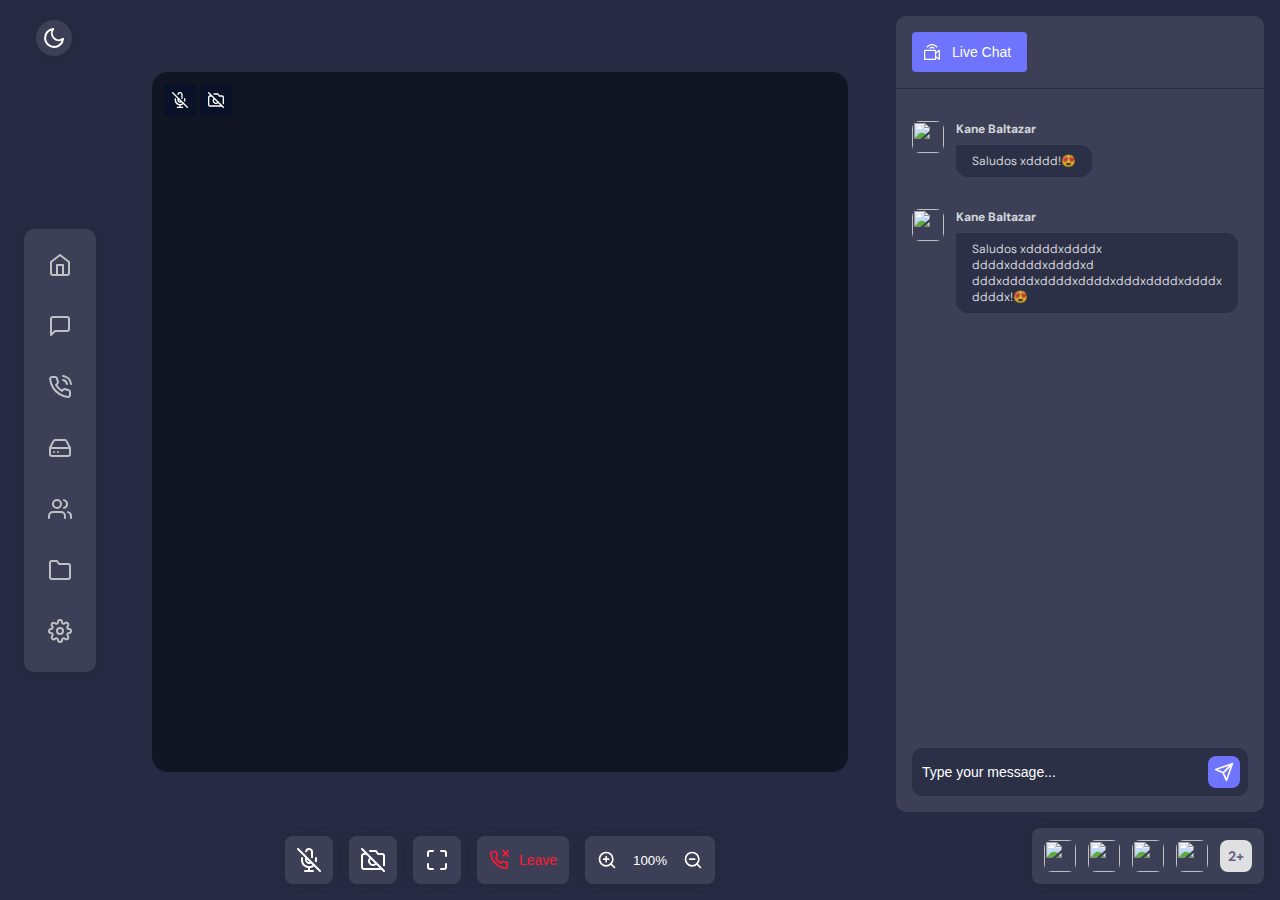
==== home.html @ 77e67f53 "first commit" ====
<!DOCTYPE html>
<html lang="en">
  <head>
    <meta charset="UTF-8" />
    <meta http-equiv="X-UA-Compatible" content="IE=edge" />
    <meta name="viewport" content="width=device-width, initial-scale=1.0" />
    <title>VideoCall App UI - Navid Dev</title>

    <!-- Add Google Font -->
    <link
      href="https://fonts.googleapis.com/css?family=DM+Sans:400,500,700&display=swap"
      rel="stylesheet"
    />
    <link rel="stylesheet" href="style.css" />
  </head>
  <body class="dark">
    <div class="app-container">
      <button class="mode-switch">
        <!-- sun icon -->
        <svg
          class="sun"
          fill="none"
          stroke="#fbb046"
          stroke-linecap="round"
          stroke-linejoin="round"
          stroke-width="2"
          class="feather feather-sun"
          viewBox="0 0 24 24"
        >
          <defs />
          <circle cx="12" cy="12" r="5" />
          <path
            d="M12 1v2M12 21v2M4.22 4.22l1.42 1.42M18.36 18.36l1.42 1.42M1 12h2M21 12h2M4.22 19.78l1.42-1.42M18.36 5.64l1.42-1.42"
          />
        </svg>
        <!-- sun icon -->

        <!-- moon icon -->
        <svg
          class="moon"
          fill="none"
          stroke="#ffffff"
          stroke-linecap="round"
          stroke-linejoin="round"
          stroke-width="2"
          class="feather feather-moon"
          viewBox="0 0 24 24"
        >
          <defs />
          <path d="M21 12.79A9 9 0 1111.21 3 7 7 0 0021 12.79z" />
        </svg>
        <!-- moon icon -->
      </button>
      <div class="left-side">
        <div class="navigation">
          <a href="#" class="nav-link icon">
            <!-- Home icon -->
            <svg
              xmlns="http://www.w3.org/2000/svg"
              fill="none"
              stroke="currentColor"
              stroke-width="2"
              stroke-linecap="round"
              stroke-linejoin="round"
              class="feather feather-home"
              viewBox="0 0 24 24"
            >
              <path d="M3 9l9-7 9 7v11a2 2 0 01-2 2H5a2 2 0 01-2-2z" />
              <path d="M9 22V12h6v10" />
            </svg>
            <!-- Home icon -->
          </a>

          <a href="#" class="nav-link icon">
            <!-- comment icon -->
            <svg
              xmlns="http://www.w3.org/2000/svg"
              width="24"
              height="24"
              viewBox="0 0 24 24"
              fill="none"
              stroke="currentColor"
              stroke-width="2"
              stroke-linecap="round"
              stroke-linejoin="round"
              class="feather feather-message-square"
            >
              <path
                d="M21 15a2 2 0 0 1-2 2H7l-4 4V5a2 2 0 0 1 2-2h14a2 2 0 0 1 2 2z"
              />
            </svg>
            <!-- comment icon -->
          </a>
          <a href="#" class="nav-link icon">
            <!-- ringing phone icon -->
            <svg
              xmlns="http://www.w3.org/2000/svg"
              fill="none"
              stroke="currentColor"
              stroke-width="2"
              stroke-linecap="round"
              stroke-linejoin="round"
              class="feather feather-phone-call"
              viewBox="0 0 24 24"
            >
              <path
                d="M15.05 5A5 5 0 0119 8.95M15.05 1A9 9 0 0123 8.94m-1 7.98v3a2 2 0 01-2.18 2 19.79 19.79 0 01-8.63-3.07 19.5 19.5 0 01-6-6 19.79 19.79 0 01-3.07-8.67A2 2 0 014.11 2h3a2 2 0 012 1.72 12.84 12.84 0 00.7 2.81 2 2 0 01-.45 2.11L8.09 9.91a16 16 0 006 6l1.27-1.27a2 2 0 012.11-.45 12.84 12.84 0 002.81.7A2 2 0 0122 16.92z"
              />
            </svg>
            <!-- ringing phone icon -->
          </a>
          <a href="#" class="nav-link icon">
            <!-- disk icon -->
            <svg
              xmlns="http://www.w3.org/2000/svg"
              width="24"
              height="24"
              viewBox="0 0 24 24"
              fill="none"
              stroke="currentColor"
              stroke-width="2"
              stroke-linecap="round"
              stroke-linejoin="round"
              class="feather feather-hard-drive"
            >
              <line x1="22" y1="12" x2="2" y2="12" />
              <path
                d="M5.45 5.11L2 12v6a2 2 0 0 0 2 2h16a2 2 0 0 0 2-2v-6l-3.45-6.89A2 2 0 0 0 16.76 4H7.24a2 2 0 0 0-1.79 1.11z"
              />
              <line x1="6" y1="16" x2="6.01" y2="16" />
              <line x1="10" y1="16" x2="10.01" y2="16" />
            </svg>
            <!-- disk icon -->
          </a>
          <a href="#" class="nav-link icon">
            <!-- people icon -->
            <svg
              xmlns="http://www.w3.org/2000/svg"
              width="24"
              height="24"
              viewBox="0 0 24 24"
              fill="none"
              stroke="currentColor"
              stroke-width="2"
              stroke-linecap="round"
              stroke-linejoin="round"
              class="feather feather-users"
            >
              <path d="M17 21v-2a4 4 0 0 0-4-4H5a4 4 0 0 0-4 4v2" />
              <circle cx="9" cy="7" r="4" />
              <path d="M23 21v-2a4 4 0 0 0-3-3.87" />
              <path d="M16 3.13a4 4 0 0 1 0 7.75" />
            </svg>
            <!-- people icon -->
          </a>
          <a href="#" class="nav-link icon">
            <!-- Folder icon -->
            <svg
              xmlns="http://www.w3.org/2000/svg"
              fill="none"
              stroke="currentColor"
              stroke-width="2"
              stroke-linecap="round"
              stroke-linejoin="round"
              class="feather feather-folder"
              viewBox="0 0 24 24"
            >
              <path
                d="M22 19a2 2 0 01-2 2H4a2 2 0 01-2-2V5a2 2 0 012-2h5l2 3h9a2 2 0 012 2z"
              />
            </svg>
            <!-- Folder icon -->
          </a>
          <a href="#" class="nav-link icon">
            <!-- Setting icon -->
            <svg
              xmlns="http://www.w3.org/2000/svg"
              fill="none"
              stroke="currentColor"
              stroke-width="2"
              stroke-linecap="round"
              stroke-linejoin="round"
              class="feather feather-settings"
              viewBox="0 0 24 24"
            >
              <circle cx="12" cy="12" r="3" />
              <path
                d="M19.4 15a1.65 1.65 0 00.33 1.82l.06.06a2 2 0 010 2.83 2 2 0 01-2.83 0l-.06-.06a1.65 1.65 0 00-1.82-.33 1.65 1.65 0 00-1 1.51V21a2 2 0 01-2 2 2 2 0 01-2-2v-.09A1.65 1.65 0 009 19.4a1.65 1.65 0 00-1.82.33l-.06.06a2 2 0 01-2.83 0 2 2 0 010-2.83l.06-.06a1.65 1.65 0 00.33-1.82 1.65 1.65 0 00-1.51-1H3a2 2 0 01-2-2 2 2 0 012-2h.09A1.65 1.65 0 004.6 9a1.65 1.65 0 00-.33-1.82l-.06-.06a2 2 0 010-2.83 2 2 0 012.83 0l.06.06a1.65 1.65 0 001.82.33H9a1.65 1.65 0 001-1.51V3a2 2 0 012-2 2 2 0 012 2v.09a1.65 1.65 0 001 1.51 1.65 1.65 0 001.82-.33l.06-.06a2 2 0 012.83 0 2 2 0 010 2.83l-.06.06a1.65 1.65 0 00-.33 1.82V9a1.65 1.65 0 001.51 1H21a2 2 0 012 2 2 2 0 01-2 2h-.09a1.65 1.65 0 00-1.51 1z"
              />
            </svg>
            <!-- Setting icon -->
          </a>
        </div>
      </div>
      <div class="app-main">
        <div class="video-call-wrapper">
          <!-- Video Participant 1 -->
          <div class="video-participant">
            <div class="participant-action">
              <button class="btn-mute"></button>
              <button class="btn-camera"></button>
            </div>
            <!-- <a href="#" class="name-tag">Andy Will</a> -->
            <div style="width: 100%; height: 100%; background-color: #121523;">

            </div>
            <!-- <img
              src="https://images.unsplash.com/photo-1566821582776-92b13ab46bb4?ixlib=rb-1.2.1&auto=format&fit=crop&w=900&q=60"
              alt="participant"
            /> -->
          </div>
        </div>

        <div class="video-call-actions">
          <button class="video-action-button mic"></button>
          <button class="video-action-button camera"></button>
          <button class="video-action-button maximize"></button>
          <button class="video-action-button endcall">Leave</button>
          <button class="video-action-button magnifier">
            <!-- ZoomIn icon -->
            <svg
              xmlns="http://www.w3.org/2000/svg"
              fill="none"
              stroke="currentColor"
              stroke-width="2"
              stroke-linecap="round"
              stroke-linejoin="round"
              class="feather feather-zoom-in"
              viewBox="0 0 24 24"
            >
              <circle cx="11" cy="11" r="8" />
              <path d="M21 21l-4.35-4.35M11 8v6M8 11h6" />
            </svg>

            <!-- ZoomIn icon -->
            <span>100%</span>
            <!-- ZoomOut Icon -->
            <svg
              xmlns="http://www.w3.org/2000/svg"
              width="24"
              height="24"
              viewBox="0 0 24 24"
              fill="none"
              stroke="currentColor"
              stroke-width="2"
              stroke-linecap="round"
              stroke-linejoin="round"
              class="feather feather-zoom-out"
            >
              <circle cx="11" cy="11" r="8" />
              <line x1="21" y1="21" x2="16.65" y2="16.65" />
              <line x1="8" y1="11" x2="14" y2="11" />
            </svg>
            <!-- ZoomOut Icon -->
          </button>
        </div>
      </div>

      <!-- Right Side -->
      <div class="right-side">
        <button class="btn-close-right">
          <!-- Close Icon -->
          <svg
            xmlns="http://www.w3.org/2000/svg"
            width="24"
            height="24"
            fill="none"
            stroke="currentColor"
            stroke-linecap="round"
            stroke-linejoin="round"
            stroke-width="2"
            class="feather feather-x-circle"
            viewBox="0 0 24 24"
          >
            <defs></defs>
            <circle cx="12" cy="12" r="10"></circle>
            <path d="M15 9l-6 6M9 9l6 6"></path>
          </svg>
          <!-- Close Icon -->
        </button>
        <div class="chat-container">
          <div class="chat-header">
            <button class="chat-header-button">Live Chat</button>
          </div>
          <div class="chat-area">
            <!-- Message 1 -->
            <div class="message-wrapper">
              <div class="profile-picture">
                <img
                  src="https://images.unsplash.com/photo-1581824283135-0666cf353f35?ixlib=rb-1.2.1&auto=format&fit=crop&w=1276&q=80"
                  alt=""
                />
              </div>
              <div class="message-content">
                <p class="name">Kane Baltazar</p>
                <div class="message">Saludos xdddd!😍</div>
              </div>
            </div>
            <!-- Message 1 -->
            <div class="message-wrapper">
              <div class="profile-picture">
                <img
                  src="https://images.unsplash.com/photo-1581824283135-0666cf353f35?ixlib=rb-1.2.1&auto=format&fit=crop&w=1276&q=80"
                  alt=""
                />
              </div>
              <div class="message-content">
                <p class="name">Kane Baltazar</p>
                <div class="message">Saludos xddddxddddx<br>ddddxddddxddddxd<br>dddxddddxddddxddddxdddxddddxddddx<br>ddddx!😍</div>
              </div>
            </div>
          </div>
          <div class="chat-typing-area-wrapper">
            <div class="chat-typing-area">
              <input
                type="text"
                placeholder="Type your message..."
                class="chat-input"
              />
              <button class="send-button">
                <!-- Send icon -->
                <svg
                  xmlns="http://www.w3.org/2000/svg"
                  fill="none"
                  stroke="currentColor"
                  stroke-width="2"
                  stroke-linecap="round"
                  stroke-linejoin="round"
                  class="feather feather-send"
                  viewBox="0 0 24 24"
                >
                  <path d="M22 2L11 13M22 2l-7 20-4-9-9-4 20-7z" />
                </svg>
                <!-- Send icon -->
              </button>
            </div>
          </div>
        </div>
        <div class="participants">
          <!-- Participant pic 1 -->
          <div class="participant profile-picture">
            <img
              src="https://images.unsplash.com/photo-1576110397661-64a019d88a98?ixlib=rb-1.2.1&auto=format&fit=crop&w=1234&q=80"
              alt=""
            />
          </div>
          <!-- Participant pic 2 -->
          <div class="participant profile-picture">
            <img
              src="https://images.unsplash.com/photo-1566821582776-92b13ab46bb4?ixlib=rb-1.2.1&auto=format&fit=crop&w=900&q=60"
              alt=""
            />
          </div>
          <!-- Participant pic 3 -->
          <div class="participant profile-picture">
            <img
              src="https://images.unsplash.com/photo-1600207438283-a5de6d9df13e?ixlib=rb-1.2.1&ixid=eyJhcHBfaWQiOjEyMDd9&auto=format&fit=crop&w=1234&q=80"
              alt=""
            />
          </div>
          <!-- Participant pic 4 -->
          <div class="participant profile-picture">
            <img
              src="https://images.unsplash.com/photo-1581824283135-0666cf353f35?ixlib=rb-1.2.1&auto=format&fit=crop&w=1276&q=80"
              alt=""
            />
          </div>
          <div class="participant-more">2+</div>
        </div>
      </div>
      <button class="expand-btn">
        <!-- expand icon -->
        <svg
          xmlns="http://www.w3.org/2000/svg"
          width="24"
          height="24"
          viewBox="0 0 24 24"
          fill="none"
          stroke="currentColor"
          stroke-width="2"
          stroke-linecap="round"
          stroke-linejoin="round"
          class="feather feather-message-circle"
        >
          <path
            d="M21 11.5a8.38 8.38 0 0 1-.9 3.8 8.5 8.5 0 0 1-7.6 4.7 8.38 8.38 0 0 1-3.8-.9L3 21l1.9-5.7a8.38 8.38 0 0 1-.9-3.8 8.5 8.5 0 0 1 4.7-7.6 8.38 8.38 0 0 1 3.8-.9h.5a8.48 8.48 0 0 1 8 8v.5z"
          />
        </svg>
        <!-- expand icon -->
      </button>
    </div>
    <script src="script.js"></script>
  </body>
</html>
---- style.css ----
/*==================== BASE ====================*/
* {
  box-sizing: border-box;
}
html,
body {
  width: 100%;
  height: 100vh;
  margin: 0;
  padding: 0;
  overflow: hidden;
}
button {
  outline: none;
  transition: 0.2s;
  cursor: pointer;
}
button:hover {
  opacity: 0.7;
}
a {
  text-decoration: none;
}
/*==================== VARIABLES CSS ====================*/

body {
  --app-background: #eaebf5;
  --chat-background: #fff;
  --link-color: #c0c1c5;
  --navigation-bg: #fff;
  --navigation-box-shadow: 0 2px 6px 0 rgba(136, 148, 171, 0.2),
    0 24px 20px -24px rgba(71, 82, 107, 0.1);
  --main-color: #3d42df;
  --message-bg: #f3f4f9;
  --message-bg-2: #3d42df;
  --message-text: #2c303a;
  --placeholder-text: #a2a4bc;
  --button-bg: #fff;
}
/*========== Variables Dark theme ==========*/

body.dark {
  --app-background: #262a42;
  --navigation-box-shadow: 0px 0px 8px 0px #282b33;
  --chat-background: #3c3f56;
  --message-bg: #2c3046;
  --message-text: rgba(255, 255, 255, 0.8);
  --placeholder-text: #fff;
  --navigation-bg: #3c3f56;
  --button-bg: #3c3f56;
  --main-color: #6f74ff;
  --message-bg-2: #6f74ff;
}

body.dark .mic {
  background-image: url("data:image/svg+xml,%3Csvg xmlns='http://www.w3.org/2000/svg' fill='none' stroke='%23fff' stroke-width='2' stroke-linecap='round' stroke-linejoin='round' class='feather feather-mic-off' viewBox='0 0 24 24'%3E%3Cpath d='M1 1l22 22M9 9v3a3 3 0 005.12 2.12M15 9.34V4a3 3 0 00-5.94-.6'/%3E%3Cpath d='M17 16.95A7 7 0 015 12v-2m14 0v2a7 7 0 01-.11 1.23M12 19v4M8 23h8'/%3E%3C/svg%3E%0A");
}
body.dark .camera {
  background-image: url("data:image/svg+xml,%3Csvg xmlns='http://www.w3.org/2000/svg' fill='none' stroke='%23fff' stroke-width='2' stroke-linecap='round' stroke-linejoin='round' class='feather feather-camera-off' viewBox='0 0 24 24'%3E%3Cpath d='M1 1l22 22M21 21H3a2 2 0 01-2-2V8a2 2 0 012-2h3m3-3h6l2 3h4a2 2 0 012 2v9.34m-7.72-2.06a4 4 0 11-5.56-5.56'/%3E%3C/svg%3E%0A");
}
body.dark .maximize {
  background-image: url("data:image/svg+xml,%3Csvg xmlns='http://www.w3.org/2000/svg' fill='none' stroke='%23fff' stroke-width='2' stroke-linecap='round' stroke-linejoin='round' class='feather feather-maximize' viewBox='0 0 24 24'%3E%3Cpath d='M8 3H5a2 2 0 00-2 2v3m18 0V5a2 2 0 00-2-2h-3m0 18h3a2 2 0 002-2v-3M3 16v3a2 2 0 002 2h3'/%3E%3C/svg%3E%0A");
}

body.dark .magnifier {
  color: #fff;
}

body.dark .chat-header {
  border-color: var(--message-bg);
}

body.dark .btn-close-right {
  color: #fff;
}

.dark .chat-typing-area {
  box-shadow: none;
}
/*==================== LAYOUT ====================*/
.app-container {
  background-color: var(--app-background);
  width: 100%;
  height: 100%;
  font-family: 'DM Sans', sans-serif;
  display: flex;
  transition: 0.2s;
}
/*==================== Navigation ====================*/
.left-side {
  position: relative;
  padding: 16px;
  flex-basis: 120px;
  display: flex;
  flex-direction: column;
  align-items: center;
  justify-content: center;
  height: 100%;
}
.navigation {
  display: flex;
  flex-direction: column;
  background-color: var(--navigation-bg);
  padding: 24px;
  border-radius: 10px;
  box-shadow: var(--navigation-box-shadow);
}
.nav-link + .nav-link {
  margin-top: 32px;
}
.nav-link:hover svg {
  color: #3d42df;
}
.icon svg {
  width: 24px;
  height: 24px;
  color: var(--link-color);
  transition: 0.2s ease-in;
}
.right-side {
  margin-left: auto;
  flex-basis: 400px;
  height: 100%;
  padding: 16px;
  position: relative;
  transition: all 300ms cubic-bezier(0.19, 1, 0.56, 1);
}
.right-side.show {
  display: block;
  transform: translateX(0);
}
/*==================== Chat ====================*/
.chat-container {
  background-color: var(--chat-background);
  border-radius: 10px;
  display: flex;
  flex-direction: column;
  height: calc(100% - 72px);
}
.chat-header {
  padding: 16px;
  border-bottom: 1px solid #f5f5f5;
}
.chat-header-button {
  background-image: url("data:image/svg+xml,%3Csvg viewBox='0 0 512 512' xmlns='http://www.w3.org/2000/svg' fill='%23fff'%3E%3Cpath d='M479.9 187.52l-90.19 68.53v-52.6a20 20 0 00-20-20H20a20 20 0 00-20 20V492a20 20 0 0020 20h349.71a20 20 0 0020-20v-52.6l90.18 68.52c13.05 9.91 32.1.67 32.1-15.92V203.45c0-16.5-18.94-25.92-32.1-15.93zM349.7 472H40V223.45h309.71zM472 451.68l-82.29-62.53V306.3L472 243.77zM87.96 79.24C129.62 28.88 190.86 0 256 0c65.13 0 126.37 28.88 168.03 79.24a20 20 0 01-30.82 25.5A177.6 177.6 0 00256 40a177.6 177.6 0 00-137.21 64.73 20 20 0 11-30.83-25.5zm240.36 32.21a20 20 0 11-21.02 34.03 97.57 97.57 0 00-51.3-14.53 97.6 97.6 0 00-51.31 14.53 20 20 0 11-21.02-34.03A137.53 137.53 0 01256 90.95c25.59 0 50.6 7.09 72.32 20.5zm0 0'/%3E%3C/svg%3E%0A");
  background-color: var(--main-color);
  padding: 12px 16px 12px 40px;
  border: none;
  border-radius: 4px;
  color: #fff;
  background-repeat: no-repeat;
  background-position: center left 12px;
  background-size: 16px;
  font-size: 14px;
}
.chat-area {
  flex: 1;
  overflow-y: auto;
  padding: 16px;
}
.profile-picture {
  border-radius: 8px;
  width: 32px;
  height: 32px;
  overflow: hidden;
  margin-right: 12px;
  flex-shrink: 0;
}
.profile-picture img {
  width: 100%;
  height: 100%;
  object-fit: cover;
}
.message-wrapper {
  display: flex;
}
.name {
  margin: 0;
  line-height: 16px;
  font-size: 12px;
  font-weight: 700;
  color: var(--message-text);
}
.message {
  margin-top: 8px;
  background-color: var(--message-bg);
  padding: 8px 16px;
  border-radius: 0 12px 12px 12px;
  font-size: 12px;
  line-height: 16px;
  max-width: calc(100%);
  color: var(--message-text);
}
.message-wrapper {
  padding: 16px 0;
}
.message-wrapper.reverse {
  flex-direction: row-reverse;
}
.message-wrapper.reverse .message {
  background-color: var(--message-bg-2);
  color: #fff;
  margin-left: auto;
  border-radius: 16px 0 16px 16px;
}
.message-wrapper.reverse .profile-picture {
  margin-left: 12px;
  margin-right: 0;
}
.message-wrapper.reverse .name {
  text-align: right;
}
.message-file {
  border: 1px solid var(--message-bg);
  width: 100%;
  margin-top: 16px;
  border-radius: 4px;
  padding: 8px;
  display: flex;
}
.message-file .sketch {
  border-radius: 4px;
  padding: 2px;
  background-color: #fdeee2;
  display: flex;
  justify-content: center;
  align-items: center;
  width: 32px;
  height: 32px;
}
.message-file .sketch svg {
  width: 20px;
  height: 20px;
}
.file-info {
  background-image: url("data:image/svg+xml,%3Csvg xmlns='http://www.w3.org/2000/svg' fill='none' stroke='%23b8b8b8' stroke-width='2' stroke-linecap='round' stroke-linejoin='round' class='feather feather-download' viewBox='0 0 24 24'%3E%3Cpath d='M21 15v4a2 2 0 01-2 2H5a2 2 0 01-2-2v-4M7 10l5 5 5-5M12 15V3'/%3E%3C/svg%3E%0A");
  flex: 1;
  padding: 0 40px 0 8px;
  background-position: center right 12px;
  background-size: 20px;
  background-repeat: no-repeat;
  font-size: 12px;
}
.file-name {
  color: var(--message-text);
}
.file-size {
  color: #b8b8b8;
}
.mention {
  color: #7c80fd;
}
.chat-typing-area-wrapper {
  padding: 16px;
}
.chat-typing-area {
  display: flex;
  border-radius: 10px;
  padding: 8px;
  box-shadow: var(--navigation-box-shadow);
  background-color: var(--message-bg);
}
.chat-input {
  border: none;
  font-size: 14px;
  line-height: 24px;
  outline: none;
  color: var(--message-text);
  flex: 1;
  background-color: transparent;
}
.chat-input::placeholder {
  color: var(--placeholder-text);
}
.send-button {
  color: #fff;
  background-color: var(--main-color);
  border-radius: 8px;
  border: none;
  width: 32px;
  height: 32px;
  display: flex;
  justify-content: center;
  align-items: center;
}
.send-button svg {
  width: 20px;
  height: 20px;
}
/*==================== Main App ====================*/
.app-main {
  flex: 1;
  width: 100%;
  padding: 72px 32px 16px 32px;
  display: flex;
  flex-direction: column;
  align-items: center;
}
.video-call-wrapper {
  width: 100%;
  height: 100%;
  border-radius: 16px;
  overflow: hidden;
  display: flex;
  flex-wrap: wrap;
}
/* .video-participant {
  width: 33.3%;
  height: 50%;
  position: relative;
} */
.video-participant {
  width: 100%;
  height: 100%;
  position: relative;
}
.video-participant img {
  width: 100%;
  height: 100%;
  object-fit: cover;
}
.name-tag {
  position: absolute;
  bottom: 12px;
  right: 12px;
  font-size: 12px;
  color: #fff;
  background-color: rgba(0, 15, 47, 0.5);
  border-radius: 4px;
  padding: 4px 12px;
}
.participant-actions {
  position: absolute;
  display: flex;
  left: 12px;
  top: 12px;
}
.btn-mute,
.btn-camera {
  width: 32px;
  height: 32px;
  border-radius: 4px;
  background-color: rgba(0, 15, 47, 0.5);
  background-repeat: no-repeat;
  background-position: center;
  background-size: 16px;
  border: none;
}
.btn-mute {
  background-image: url("data:image/svg+xml,%3Csvg xmlns='http://www.w3.org/2000/svg' fill='none' stroke='%23fff' stroke-width='2' stroke-linecap='round' stroke-linejoin='round' class='feather feather-mic-off' viewBox='0 0 24 24'%3E%3Cpath d='M1 1l22 22M9 9v3a3 3 0 005.12 2.12M15 9.34V4a3 3 0 00-5.94-.6'/%3E%3Cpath d='M17 16.95A7 7 0 015 12v-2m14 0v2a7 7 0 01-.11 1.23M12 19v4M8 23h8'/%3E%3C/svg%3E%0A");
  margin-right: 4px;
}
.btn-camera {
  background-image: url("data:image/svg+xml,%3Csvg xmlns='http://www.w3.org/2000/svg' fill='none' stroke='%23fff' stroke-width='2' stroke-linecap='round' stroke-linejoin='round' class='feather feather-camera-off' viewBox='0 0 24 24'%3E%3Cpath d='M1 1l22 22M21 21H3a2 2 0 01-2-2V8a2 2 0 012-2h3m3-3h6l2 3h4a2 2 0 012 2v9.34m-7.72-2.06a4 4 0 11-5.56-5.56'/%3E%3C/svg%3E%0A");
}
.video-call-actions {
  display: flex;
  justify-content: space-between;
  align-items: center;
  padding-top: 64px;
  max-width: 500px;
}
.video-action-button {
  background-repeat: no-repeat;
  background-size: 24px;
  border: none;
  height: 48px;
  margin: 0 8px;
  box-shadow: var(--navigation-box-shadow);
  border-radius: 8px;
  width: 48px;
  cursor: pointer;
  outline: none;
  background-color: var(--button-bg);
}
.video-action-button.mic {
  background-image: url("data:image/svg+xml,%3Csvg xmlns='http://www.w3.org/2000/svg' fill='none' stroke='%232c303a' stroke-width='2' stroke-linecap='round' stroke-linejoin='round' class='feather feather-mic-off' viewBox='0 0 24 24'%3E%3Cpath d='M1 1l22 22M9 9v3a3 3 0 005.12 2.12M15 9.34V4a3 3 0 00-5.94-.6'/%3E%3Cpath d='M17 16.95A7 7 0 015 12v-2m14 0v2a7 7 0 01-.11 1.23M12 19v4M8 23h8'/%3E%3C/svg%3E%0A");
  background-position: center;
}
.video-action-button.camera {
  background-image: url("data:image/svg+xml,%3Csvg xmlns='http://www.w3.org/2000/svg' fill='none' stroke='%232c303a' stroke-width='2' stroke-linecap='round' stroke-linejoin='round' class='feather feather-camera-off' viewBox='0 0 24 24'%3E%3Cpath d='M1 1l22 22M21 21H3a2 2 0 01-2-2V8a2 2 0 012-2h3m3-3h6l2 3h4a2 2 0 012 2v9.34m-7.72-2.06a4 4 0 11-5.56-5.56'/%3E%3C/svg%3E%0A");
  background-position: center;
}
.video-action-button.maximize {
  background-image: url("data:image/svg+xml,%3Csvg xmlns='http://www.w3.org/2000/svg' fill='none' stroke='%232c303a' stroke-width='2' stroke-linecap='round' stroke-linejoin='round' class='feather feather-maximize' viewBox='0 0 24 24'%3E%3Cpath d='M8 3H5a2 2 0 00-2 2v3m18 0V5a2 2 0 00-2-2h-3m0 18h3a2 2 0 002-2v-3M3 16v3a2 2 0 002 2h3'/%3E%3C/svg%3E%0A");
  background-position: center;
}
.video-action-button.endcall {
  background-image: url("data:image/svg+xml,%3Csvg xmlns='http://www.w3.org/2000/svg' viewBox='0 0 24 24' fill='none' stroke='%23ff1932' stroke-width='2' stroke-linecap='round' stroke-linejoin='round' class='feather feather-phone-missed'%3E%3Cline x1='23' y1='1' x2='17' y2='7'/%3E%3Cline x1='17' y1='1' x2='23' y2='7'/%3E%3Cpath d='M22 16.92v3a2 2 0 0 1-2.18 2 19.79 19.79 0 0 1-8.63-3.07 19.5 19.5 0 0 1-6-6 19.79 19.79 0 0 1-3.07-8.67A2 2 0 0 1 4.11 2h3a2 2 0 0 1 2 1.72 12.84 12.84 0 0 0 .7 2.81 2 2 0 0 1-.45 2.11L8.09 9.91a16 16 0 0 0 6 6l1.27-1.27a2 2 0 0 1 2.11-.45 12.84 12.84 0 0 0 2.81.7A2 2 0 0 1 22 16.92z'/%3E%3C/svg%3E");
  color: #ff1932;
  width: auto;
  font-size: 14px;
  padding-left: 42px;
  padding-right: 12px;
  background-size: 20px;
  background-position: center left 12px;
}
.video-action-button.magnifier {
  padding: 0 12px;
  display: flex;
  align-items: center;
  width: auto;
  flex-grow: 0;
  color: #2c303a;
}
.video-action-button.magnifier svg {
  width: 20px;
  flex-shrink: 0;
}
.video-action-button.magnifier span {
  display: block;
  margin: 0 16px;
}
.participants {
  display: flex;
  background-color: var(--button-bg);
  box-shadow: var(--navigation-box-shadow);
  margin-top: 16px;
  padding: 12px;
  border-radius: 8px;
  max-width: 232px;
  margin-left: auto;
}
.participant-more {
  background-color: #e1e0e1;
  font-size: 14px;
  display: flex;
  justify-content: center;
  align-items: center;
  color: #636181;
  font-weight: 700;
  border-radius: 8px;
  min-width: 32px;
}
.participant-action {
  position: absolute;
  display: flex;
  left: 12px;
  top: 12px;
}
.mode-switch {
  z-index: 1;
  position: absolute;
  top: 20px;
  left: 36px;
  background-color: var(--chat-background);
  border: none;
  color: #ddd;
  outline: none;
  cursor: pointer;
  box-shadow: var(--navigation-box-shadow);
  border-radius: 50%;
  display: flex;
  justify-content: center;
  align-items: center;
  width: 36px;
  height: 36px;
  transform-origin: center;
}
.mode-switch svg {
  width: 0;
  height: 24px;
  transition: all 0.3s ease-in;
  transform-origin: center;
}
.mode-switch .moon {
  opacity: 0;
}
.mode-switch .sun {
  width: 24px;
}
.dark .moon {
  opacity: 1;
  width: 24px;
}
.dark .sun {
  opacity: 0;
  width: 0;
}
.expand-btn {
  position: absolute;
  right: 32px;
  top: 24px;
  border: none;
  background-color: var(--chat-background);
  border-radius: 4px;
  color: var(--message-text);
  width: 40px;
  height: 40px;
  justify-content: center;
  align-items: center;
  display: none;
}
.expand-btn.show {
  display: flex;
}
.btn-close-right {
  border: none;
  background-color: transparent;
  position: absolute;
  top: 24px;
  right: 24px;
  color: var(--light-font);
  outline: none;
  cursor: pointer;
  display: none;
}
/*==================== MEDIA QUERIES ====================*/

/*==================== Devices smaller than 900px ====================*/

@media screen and (max-width: 900px) {
  .expand-btn {
    display: block;
  }
  .right-side {
    position: absolute;
    right: 0;
    background-color: var(--chat-background);
    transform: translateX(100%);
    z-index: 2;
    width: 100%;
  }
  .right-side.show {
    transform: translateX(0);
  }
  .btn-close-right {
    display: block;
  }
}

/*==================== Devices smaller than 520px ====================*/
@media screen and (max-width: 520px) {
  .left-side {
    display: none;
  }
  .app-main {
    padding: 72px 16px 16px 16px;
  }
  .expand-btn {
    right: 16px;
  }
  .mode-switch {
    left: 16px;
  }
  .video-call-actions {
    padding-top: 32px;
  }
  .video-action-button {
    width: 32px;
    height: 32px;
    background-size: 14px;
    margin: 0 4px;
  }
  .video-action-button.endcall {
    background-size: 14px;
    font-size: 12px;
    padding-left: 36px;
  }
  .video-action-button.magnifier svg {
    width: 14px;
  }
  .video-action-button.magnifier span {
    margin: 0 4px;
    font-size: 12px;
  }
}
/*==================== Devices Between 520px - 720px ====================*/
@media screen and (max-width: 520px) and (max-width: 720px) {
  .video-participant {
    width: 50%;
    height: 33.3%;
  }
}
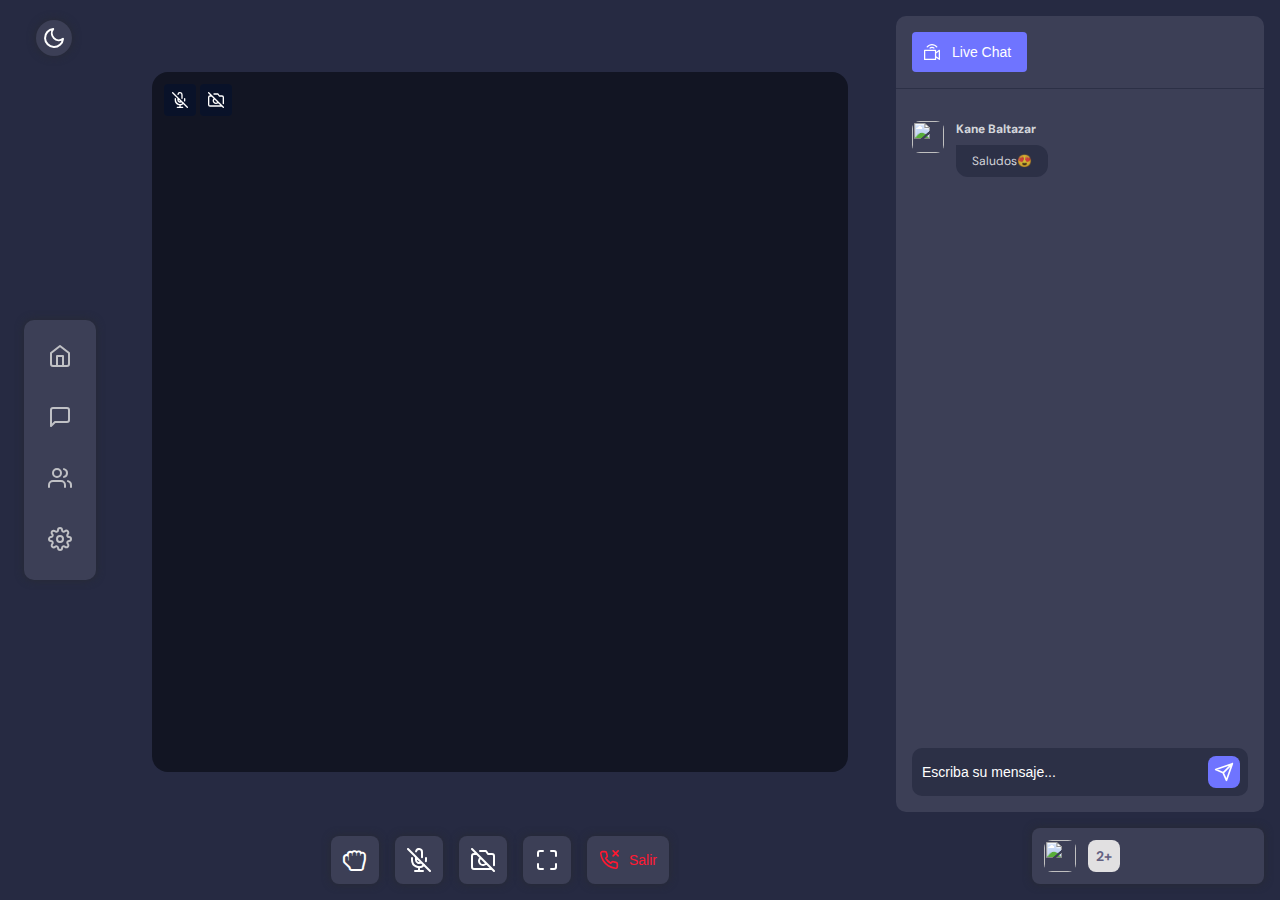
==== commit aa188240: "videochat page ready" ====
--- a/home.html
+++ b/home.html
@@ -11,7 +11,10 @@
       href="https://fonts.googleapis.com/css?family=DM+Sans:400,500,700&display=swap"
       rel="stylesheet"
     />
-    <link rel="stylesheet" href="style.css" />
+
+    <link rel="stylesheet" href="./css/style.css" />
+    <link rel="stylesheet" href="https://cdnjs.cloudflare.com/ajax/libs/font-awesome/4.7.0/css/font-awesome.min.css">
+
   </head>
   <body class="dark">
     <div class="app-container">
@@ -92,47 +95,6 @@
             <!-- comment icon -->
           </a>
           <a href="#" class="nav-link icon">
-            <!-- ringing phone icon -->
-            <svg
-              xmlns="http://www.w3.org/2000/svg"
-              fill="none"
-              stroke="currentColor"
-              stroke-width="2"
-              stroke-linecap="round"
-              stroke-linejoin="round"
-              class="feather feather-phone-call"
-              viewBox="0 0 24 24"
-            >
-              <path
-                d="M15.05 5A5 5 0 0119 8.95M15.05 1A9 9 0 0123 8.94m-1 7.98v3a2 2 0 01-2.18 2 19.79 19.79 0 01-8.63-3.07 19.5 19.5 0 01-6-6 19.79 19.79 0 01-3.07-8.67A2 2 0 014.11 2h3a2 2 0 012 1.72 12.84 12.84 0 00.7 2.81 2 2 0 01-.45 2.11L8.09 9.91a16 16 0 006 6l1.27-1.27a2 2 0 012.11-.45 12.84 12.84 0 002.81.7A2 2 0 0122 16.92z"
-              />
-            </svg>
-            <!-- ringing phone icon -->
-          </a>
-          <a href="#" class="nav-link icon">
-            <!-- disk icon -->
-            <svg
-              xmlns="http://www.w3.org/2000/svg"
-              width="24"
-              height="24"
-              viewBox="0 0 24 24"
-              fill="none"
-              stroke="currentColor"
-              stroke-width="2"
-              stroke-linecap="round"
-              stroke-linejoin="round"
-              class="feather feather-hard-drive"
-            >
-              <line x1="22" y1="12" x2="2" y2="12" />
-              <path
-                d="M5.45 5.11L2 12v6a2 2 0 0 0 2 2h16a2 2 0 0 0 2-2v-6l-3.45-6.89A2 2 0 0 0 16.76 4H7.24a2 2 0 0 0-1.79 1.11z"
-              />
-              <line x1="6" y1="16" x2="6.01" y2="16" />
-              <line x1="10" y1="16" x2="10.01" y2="16" />
-            </svg>
-            <!-- disk icon -->
-          </a>
-          <a href="#" class="nav-link icon">
             <!-- people icon -->
             <svg
               xmlns="http://www.w3.org/2000/svg"
@@ -152,24 +114,6 @@
               <path d="M16 3.13a4 4 0 0 1 0 7.75" />
             </svg>
             <!-- people icon -->
-          </a>
-          <a href="#" class="nav-link icon">
-            <!-- Folder icon -->
-            <svg
-              xmlns="http://www.w3.org/2000/svg"
-              fill="none"
-              stroke="currentColor"
-              stroke-width="2"
-              stroke-linecap="round"
-              stroke-linejoin="round"
-              class="feather feather-folder"
-              viewBox="0 0 24 24"
-            >
-              <path
-                d="M22 19a2 2 0 01-2 2H4a2 2 0 01-2-2V5a2 2 0 012-2h5l2 3h9a2 2 0 012 2z"
-              />
-            </svg>
-            <!-- Folder icon -->
           </a>
           <a href="#" class="nav-link icon">
             <!-- Setting icon -->
@@ -202,7 +146,8 @@
             </div>
             <!-- <a href="#" class="name-tag">Andy Will</a> -->
             <div style="width: 100%; height: 100%; background-color: #121523;">
-
+              <video style="width: 100%; height: 100%;" id="localVideo" autoplay muted></video>
+              <video style="display: none;" id="remoteVideo" autoplay></video>
             </div>
             <!-- <img
               src="https://images.unsplash.com/photo-1566821582776-92b13ab46bb4?ixlib=rb-1.2.1&auto=format&fit=crop&w=900&q=60"
@@ -212,47 +157,15 @@
         </div>
 
         <div class="video-call-actions">
+          <!-- <i class="fa fa-hand-rock-o fa-2x" style="color: #ffffff;" aria-hidden="true"></i> -->
+          <button class="video-action-button" title="Realizar puja">
+            <i class="fa fa-hand-rock-o fa-2x" style="color: #ffffff;" aria-hidden="true"></i>
+          </button>
+
           <button class="video-action-button mic"></button>
           <button class="video-action-button camera"></button>
           <button class="video-action-button maximize"></button>
-          <button class="video-action-button endcall">Leave</button>
-          <button class="video-action-button magnifier">
-            <!-- ZoomIn icon -->
-            <svg
-              xmlns="http://www.w3.org/2000/svg"
-              fill="none"
-              stroke="currentColor"
-              stroke-width="2"
-              stroke-linecap="round"
-              stroke-linejoin="round"
-              class="feather feather-zoom-in"
-              viewBox="0 0 24 24"
-            >
-              <circle cx="11" cy="11" r="8" />
-              <path d="M21 21l-4.35-4.35M11 8v6M8 11h6" />
-            </svg>
-
-            <!-- ZoomIn icon -->
-            <span>100%</span>
-            <!-- ZoomOut Icon -->
-            <svg
-              xmlns="http://www.w3.org/2000/svg"
-              width="24"
-              height="24"
-              viewBox="0 0 24 24"
-              fill="none"
-              stroke="currentColor"
-              stroke-width="2"
-              stroke-linecap="round"
-              stroke-linejoin="round"
-              class="feather feather-zoom-out"
-            >
-              <circle cx="11" cy="11" r="8" />
-              <line x1="21" y1="21" x2="16.65" y2="16.65" />
-              <line x1="8" y1="11" x2="14" y2="11" />
-            </svg>
-            <!-- ZoomOut Icon -->
-          </button>
+          <button class="video-action-button endcall">Salir <i class="fa-thin fa-hand"></i> </button>
         </div>
       </div>
 
@@ -293,20 +206,7 @@
               </div>
               <div class="message-content">
                 <p class="name">Kane Baltazar</p>
-                <div class="message">Saludos xdddd!😍</div>
-              </div>
-            </div>
-            <!-- Message 1 -->
-            <div class="message-wrapper">
-              <div class="profile-picture">
-                <img
-                  src="https://images.unsplash.com/photo-1581824283135-0666cf353f35?ixlib=rb-1.2.1&auto=format&fit=crop&w=1276&q=80"
-                  alt=""
-                />
-              </div>
-              <div class="message-content">
-                <p class="name">Kane Baltazar</p>
-                <div class="message">Saludos xddddxddddx<br>ddddxddddxddddxd<br>dddxddddxddddxddddxdddxddddxddddx<br>ddddx!😍</div>
+                <div class="message">Saludos😍</div>
               </div>
             </div>
           </div>
@@ -314,7 +214,7 @@
             <div class="chat-typing-area">
               <input
                 type="text"
-                placeholder="Type your message..."
+                placeholder="Escriba su mensaje..."
                 class="chat-input"
               />
               <button class="send-button">
@@ -337,27 +237,6 @@
           </div>
         </div>
         <div class="participants">
-          <!-- Participant pic 1 -->
-          <div class="participant profile-picture">
-            <img
-              src="https://images.unsplash.com/photo-1576110397661-64a019d88a98?ixlib=rb-1.2.1&auto=format&fit=crop&w=1234&q=80"
-              alt=""
-            />
-          </div>
-          <!-- Participant pic 2 -->
-          <div class="participant profile-picture">
-            <img
-              src="https://images.unsplash.com/photo-1566821582776-92b13ab46bb4?ixlib=rb-1.2.1&auto=format&fit=crop&w=900&q=60"
-              alt=""
-            />
-          </div>
-          <!-- Participant pic 3 -->
-          <div class="participant profile-picture">
-            <img
-              src="https://images.unsplash.com/photo-1600207438283-a5de6d9df13e?ixlib=rb-1.2.1&ixid=eyJhcHBfaWQiOjEyMDd9&auto=format&fit=crop&w=1234&q=80"
-              alt=""
-            />
-          </div>
           <!-- Participant pic 4 -->
           <div class="participant profile-picture">
             <img
@@ -389,6 +268,10 @@
         <!-- expand icon -->
       </button>
     </div>
-    <script src="script.js"></script>
+    <script src="/socket.io/socket.io.js"></script>
+    <script src="https://webrtc.github.io/adapter/adapter-latest.js"></script>    
+    <script src="js/main.js"></script>
+    
+    <script src="js/ui.js"></script>
   </body>
 </html>
--- a/css/style.css
+++ b/css/style.css
@@ -0,0 +1,574 @@
+/*==================== BASE ====================*/
+* {
+  box-sizing: border-box;
+}
+html,
+body {
+  width: 100%;
+  height: 100vh;
+  margin: 0;
+  padding: 0;
+  overflow: hidden;
+}
+button {
+  outline: none;
+  transition: 0.2s;
+  cursor: pointer;
+}
+button:hover {
+  opacity: 0.7;
+}
+a {
+  text-decoration: none;
+}
+/*==================== VARIABLES CSS ====================*/
+
+body {
+  --app-background: #eaebf5;
+  --chat-background: #fff;
+  --link-color: #c0c1c5;
+  --navigation-bg: #fff;
+  --navigation-box-shadow: 0 2px 6px 0 rgba(136, 148, 171, 0.2),
+    0 24px 20px -24px rgba(71, 82, 107, 0.1);
+  --main-color: #3d42df;
+  --message-bg: #f3f4f9;
+  --message-bg-2: #3d42df;
+  --message-text: #2c303a;
+  --placeholder-text: #a2a4bc;
+  --button-bg: #fff;
+}
+/*========== Variables Dark theme ==========*/
+
+body.dark {
+  --app-background: #262a42;
+  --navigation-box-shadow: 0px 0px 8px 0px #282b33;
+  --chat-background: #3c3f56;
+  --message-bg: #2c3046;
+  --message-text: rgba(255, 255, 255, 0.8);
+  --placeholder-text: #fff;
+  --navigation-bg: #3c3f56;
+  --button-bg: #3c3f56;
+  --main-color: #6f74ff;
+  --message-bg-2: #6f74ff;
+}
+
+body.dark .mic {
+  background-image: url("data:image/svg+xml,%3Csvg xmlns='http://www.w3.org/2000/svg' fill='none' stroke='%23fff' stroke-width='2' stroke-linecap='round' stroke-linejoin='round' class='feather feather-mic-off' viewBox='0 0 24 24'%3E%3Cpath d='M1 1l22 22M9 9v3a3 3 0 005.12 2.12M15 9.34V4a3 3 0 00-5.94-.6'/%3E%3Cpath d='M17 16.95A7 7 0 015 12v-2m14 0v2a7 7 0 01-.11 1.23M12 19v4M8 23h8'/%3E%3C/svg%3E%0A");
+}
+body.dark .camera {
+  background-image: url("data:image/svg+xml,%3Csvg xmlns='http://www.w3.org/2000/svg' fill='none' stroke='%23fff' stroke-width='2' stroke-linecap='round' stroke-linejoin='round' class='feather feather-camera-off' viewBox='0 0 24 24'%3E%3Cpath d='M1 1l22 22M21 21H3a2 2 0 01-2-2V8a2 2 0 012-2h3m3-3h6l2 3h4a2 2 0 012 2v9.34m-7.72-2.06a4 4 0 11-5.56-5.56'/%3E%3C/svg%3E%0A");
+}
+body.dark .maximize {
+  background-image: url("data:image/svg+xml,%3Csvg xmlns='http://www.w3.org/2000/svg' fill='none' stroke='%23fff' stroke-width='2' stroke-linecap='round' stroke-linejoin='round' class='feather feather-maximize' viewBox='0 0 24 24'%3E%3Cpath d='M8 3H5a2 2 0 00-2 2v3m18 0V5a2 2 0 00-2-2h-3m0 18h3a2 2 0 002-2v-3M3 16v3a2 2 0 002 2h3'/%3E%3C/svg%3E%0A");
+}
+
+body.dark .magnifier {
+  color: #fff;
+}
+
+body.dark .chat-header {
+  border-color: var(--message-bg);
+}
+
+body.dark .btn-close-right {
+  color: #fff;
+}
+
+.dark .chat-typing-area {
+  box-shadow: none;
+}
+/*==================== LAYOUT ====================*/
+.app-container {
+  background-color: var(--app-background);
+  width: 100%;
+  height: 100%;
+  font-family: 'DM Sans', sans-serif;
+  display: flex;
+  transition: 0.2s;
+}
+/*==================== Navigation ====================*/
+.left-side {
+  position: relative;
+  padding: 16px;
+  flex-basis: 120px;
+  display: flex;
+  flex-direction: column;
+  align-items: center;
+  justify-content: center;
+  height: 100%;
+}
+.navigation {
+  display: flex;
+  flex-direction: column;
+  background-color: var(--navigation-bg);
+  padding: 24px;
+  border-radius: 10px;
+  box-shadow: var(--navigation-box-shadow);
+}
+.nav-link + .nav-link {
+  margin-top: 32px;
+}
+.nav-link:hover svg {
+  color: #3d42df;
+}
+.icon svg {
+  width: 24px;
+  height: 24px;
+  color: var(--link-color);
+  transition: 0.2s ease-in;
+}
+.right-side {
+  margin-left: auto;
+  flex-basis: 400px;
+  height: 100%;
+  padding: 16px;
+  position: relative;
+  transition: all 300ms cubic-bezier(0.19, 1, 0.56, 1);
+}
+.right-side.show {
+  display: block;
+  transform: translateX(0);
+}
+/*==================== Chat ====================*/
+.chat-container {
+  background-color: var(--chat-background);
+  border-radius: 10px;
+  display: flex;
+  flex-direction: column;
+  height: calc(100% - 72px);
+}
+.chat-header {
+  padding: 16px;
+  border-bottom: 1px solid #f5f5f5;
+}
+.chat-header-button {
+  background-image: url("data:image/svg+xml,%3Csvg viewBox='0 0 512 512' xmlns='http://www.w3.org/2000/svg' fill='%23fff'%3E%3Cpath d='M479.9 187.52l-90.19 68.53v-52.6a20 20 0 00-20-20H20a20 20 0 00-20 20V492a20 20 0 0020 20h349.71a20 20 0 0020-20v-52.6l90.18 68.52c13.05 9.91 32.1.67 32.1-15.92V203.45c0-16.5-18.94-25.92-32.1-15.93zM349.7 472H40V223.45h309.71zM472 451.68l-82.29-62.53V306.3L472 243.77zM87.96 79.24C129.62 28.88 190.86 0 256 0c65.13 0 126.37 28.88 168.03 79.24a20 20 0 01-30.82 25.5A177.6 177.6 0 00256 40a177.6 177.6 0 00-137.21 64.73 20 20 0 11-30.83-25.5zm240.36 32.21a20 20 0 11-21.02 34.03 97.57 97.57 0 00-51.3-14.53 97.6 97.6 0 00-51.31 14.53 20 20 0 11-21.02-34.03A137.53 137.53 0 01256 90.95c25.59 0 50.6 7.09 72.32 20.5zm0 0'/%3E%3C/svg%3E%0A");
+  background-color: var(--main-color);
+  padding: 12px 16px 12px 40px;
+  border: none;
+  border-radius: 4px;
+  color: #fff;
+  background-repeat: no-repeat;
+  background-position: center left 12px;
+  background-size: 16px;
+  font-size: 14px;
+}
+.chat-area {
+  flex: 1;
+  overflow-y: auto;
+  padding: 16px;
+}
+.profile-picture {
+  border-radius: 8px;
+  width: 32px;
+  height: 32px;
+  overflow: hidden;
+  margin-right: 12px;
+  flex-shrink: 0;
+}
+.profile-picture img {
+  width: 100%;
+  height: 100%;
+  object-fit: cover;
+}
+.message-wrapper {
+  display: flex;
+}
+.name {
+  margin: 0;
+  line-height: 16px;
+  font-size: 12px;
+  font-weight: 700;
+  color: var(--message-text);
+}
+.message {
+  margin-top: 8px;
+  background-color: var(--message-bg);
+  padding: 8px 16px;
+  border-radius: 0 12px 12px 12px;
+  font-size: 12px;
+  line-height: 16px;
+  max-width: calc(100%);
+  color: var(--message-text);
+}
+.message-wrapper {
+  padding: 16px 0;
+}
+.message-wrapper.reverse {
+  flex-direction: row-reverse;
+}
+.message-wrapper.reverse .message {
+  background-color: var(--message-bg-2);
+  color: #fff;
+  margin-left: auto;
+  border-radius: 16px 0 16px 16px;
+}
+.message-wrapper.reverse .profile-picture {
+  margin-left: 12px;
+  margin-right: 0;
+}
+.message-wrapper.reverse .name {
+  text-align: right;
+}
+.message-file {
+  border: 1px solid var(--message-bg);
+  width: 100%;
+  margin-top: 16px;
+  border-radius: 4px;
+  padding: 8px;
+  display: flex;
+}
+.message-file .sketch {
+  border-radius: 4px;
+  padding: 2px;
+  background-color: #fdeee2;
+  display: flex;
+  justify-content: center;
+  align-items: center;
+  width: 32px;
+  height: 32px;
+}
+.message-file .sketch svg {
+  width: 20px;
+  height: 20px;
+}
+.file-info {
+  background-image: url("data:image/svg+xml,%3Csvg xmlns='http://www.w3.org/2000/svg' fill='none' stroke='%23b8b8b8' stroke-width='2' stroke-linecap='round' stroke-linejoin='round' class='feather feather-download' viewBox='0 0 24 24'%3E%3Cpath d='M21 15v4a2 2 0 01-2 2H5a2 2 0 01-2-2v-4M7 10l5 5 5-5M12 15V3'/%3E%3C/svg%3E%0A");
+  flex: 1;
+  padding: 0 40px 0 8px;
+  background-position: center right 12px;
+  background-size: 20px;
+  background-repeat: no-repeat;
+  font-size: 12px;
+}
+.file-name {
+  color: var(--message-text);
+}
+.file-size {
+  color: #b8b8b8;
+}
+.mention {
+  color: #7c80fd;
+}
+.chat-typing-area-wrapper {
+  padding: 16px;
+}
+.chat-typing-area {
+  display: flex;
+  border-radius: 10px;
+  padding: 8px;
+  box-shadow: var(--navigation-box-shadow);
+  background-color: var(--message-bg);
+}
+.chat-input {
+  border: none;
+  font-size: 14px;
+  line-height: 24px;
+  outline: none;
+  color: var(--message-text);
+  flex: 1;
+  background-color: transparent;
+}
+.chat-input::placeholder {
+  color: var(--placeholder-text);
+}
+.send-button {
+  color: #fff;
+  background-color: var(--main-color);
+  border-radius: 8px;
+  border: none;
+  width: 32px;
+  height: 32px;
+  display: flex;
+  justify-content: center;
+  align-items: center;
+}
+.send-button svg {
+  width: 20px;
+  height: 20px;
+}
+/*==================== Main App ====================*/
+.app-main {
+  flex: 1;
+  width: 100%;
+  padding: 72px 32px 16px 32px;
+  display: flex;
+  flex-direction: column;
+  align-items: center;
+}
+.video-call-wrapper {
+  width: 100%;
+  height: 100%;
+  border-radius: 16px;
+  overflow: hidden;
+  display: flex;
+  flex-wrap: wrap;
+}
+/* .video-participant {
+  width: 33.3%;
+  height: 50%;
+  position: relative;
+} */
+.video-participant {
+  width: 100%;
+  height: 100%;
+  position: relative;
+}
+.video-participant img {
+  width: 100%;
+  height: 100%;
+  object-fit: cover;
+}
+.name-tag {
+  position: absolute;
+  bottom: 12px;
+  right: 12px;
+  font-size: 12px;
+  color: #fff;
+  background-color: rgba(0, 15, 47, 0.5);
+  border-radius: 4px;
+  padding: 4px 12px;
+}
+.participant-actions {
+  position: absolute;
+  display: flex;
+  left: 12px;
+  top: 12px;
+}
+.btn-mute,
+.btn-camera {
+  width: 32px;
+  height: 32px;
+  border-radius: 4px;
+  background-color: rgba(0, 15, 47, 0.5);
+  background-repeat: no-repeat;
+  background-position: center;
+  background-size: 16px;
+  border: none;
+}
+.btn-mute {
+  background-image: url("data:image/svg+xml,%3Csvg xmlns='http://www.w3.org/2000/svg' fill='none' stroke='%23fff' stroke-width='2' stroke-linecap='round' stroke-linejoin='round' class='feather feather-mic-off' viewBox='0 0 24 24'%3E%3Cpath d='M1 1l22 22M9 9v3a3 3 0 005.12 2.12M15 9.34V4a3 3 0 00-5.94-.6'/%3E%3Cpath d='M17 16.95A7 7 0 015 12v-2m14 0v2a7 7 0 01-.11 1.23M12 19v4M8 23h8'/%3E%3C/svg%3E%0A");
+  margin-right: 4px;
+}
+.btn-camera {
+  background-image: url("data:image/svg+xml,%3Csvg xmlns='http://www.w3.org/2000/svg' fill='none' stroke='%23fff' stroke-width='2' stroke-linecap='round' stroke-linejoin='round' class='feather feather-camera-off' viewBox='0 0 24 24'%3E%3Cpath d='M1 1l22 22M21 21H3a2 2 0 01-2-2V8a2 2 0 012-2h3m3-3h6l2 3h4a2 2 0 012 2v9.34m-7.72-2.06a4 4 0 11-5.56-5.56'/%3E%3C/svg%3E%0A");
+}
+.video-call-actions {
+  display: flex;
+  justify-content: space-between;
+  align-items: center;
+  padding-top: 64px;
+  max-width: 500px;
+}
+.video-action-button {
+  background-repeat: no-repeat;
+  background-size: 24px;
+  border: none;
+  height: 48px;
+  margin: 0 8px;
+  box-shadow: var(--navigation-box-shadow);
+  border-radius: 8px;
+  width: 48px;
+  cursor: pointer;
+  outline: none;
+  background-color: var(--button-bg);
+}
+.video-action-button.mic {
+  background-image: url("data:image/svg+xml,%3Csvg xmlns='http://www.w3.org/2000/svg' fill='none' stroke='%232c303a' stroke-width='2' stroke-linecap='round' stroke-linejoin='round' class='feather feather-mic-off' viewBox='0 0 24 24'%3E%3Cpath d='M1 1l22 22M9 9v3a3 3 0 005.12 2.12M15 9.34V4a3 3 0 00-5.94-.6'/%3E%3Cpath d='M17 16.95A7 7 0 015 12v-2m14 0v2a7 7 0 01-.11 1.23M12 19v4M8 23h8'/%3E%3C/svg%3E%0A");
+  background-position: center;
+}
+.video-action-button.camera {
+  background-image: url("data:image/svg+xml,%3Csvg xmlns='http://www.w3.org/2000/svg' fill='none' stroke='%232c303a' stroke-width='2' stroke-linecap='round' stroke-linejoin='round' class='feather feather-camera-off' viewBox='0 0 24 24'%3E%3Cpath d='M1 1l22 22M21 21H3a2 2 0 01-2-2V8a2 2 0 012-2h3m3-3h6l2 3h4a2 2 0 012 2v9.34m-7.72-2.06a4 4 0 11-5.56-5.56'/%3E%3C/svg%3E%0A");
+  background-position: center;
+}
+.video-action-button.maximize {
+  background-image: url("data:image/svg+xml,%3Csvg xmlns='http://www.w3.org/2000/svg' fill='none' stroke='%232c303a' stroke-width='2' stroke-linecap='round' stroke-linejoin='round' class='feather feather-maximize' viewBox='0 0 24 24'%3E%3Cpath d='M8 3H5a2 2 0 00-2 2v3m18 0V5a2 2 0 00-2-2h-3m0 18h3a2 2 0 002-2v-3M3 16v3a2 2 0 002 2h3'/%3E%3C/svg%3E%0A");
+  background-position: center;
+}
+.video-action-button.endcall {
+  background-image: url("data:image/svg+xml,%3Csvg xmlns='http://www.w3.org/2000/svg' viewBox='0 0 24 24' fill='none' stroke='%23ff1932' stroke-width='2' stroke-linecap='round' stroke-linejoin='round' class='feather feather-phone-missed'%3E%3Cline x1='23' y1='1' x2='17' y2='7'/%3E%3Cline x1='17' y1='1' x2='23' y2='7'/%3E%3Cpath d='M22 16.92v3a2 2 0 0 1-2.18 2 19.79 19.79 0 0 1-8.63-3.07 19.5 19.5 0 0 1-6-6 19.79 19.79 0 0 1-3.07-8.67A2 2 0 0 1 4.11 2h3a2 2 0 0 1 2 1.72 12.84 12.84 0 0 0 .7 2.81 2 2 0 0 1-.45 2.11L8.09 9.91a16 16 0 0 0 6 6l1.27-1.27a2 2 0 0 1 2.11-.45 12.84 12.84 0 0 0 2.81.7A2 2 0 0 1 22 16.92z'/%3E%3C/svg%3E");
+  color: #ff1932;
+  width: auto;
+  font-size: 14px;
+  padding-left: 42px;
+  padding-right: 12px;
+  background-size: 20px;
+  background-position: center left 12px;
+}
+.video-action-button.magnifier {
+  padding: 0 12px;
+  display: flex;
+  align-items: center;
+  width: auto;
+  flex-grow: 0;
+  color: #2c303a;
+}
+.video-action-button.magnifier svg {
+  width: 20px;
+  flex-shrink: 0;
+}
+.video-action-button.magnifier span {
+  display: block;
+  margin: 0 16px;
+}
+.participants {
+  display: flex;
+  background-color: var(--button-bg);
+  box-shadow: var(--navigation-box-shadow);
+  margin-top: 16px;
+  padding: 12px;
+  border-radius: 8px;
+  max-width: 232px;
+  margin-left: auto;
+}
+.participant-more {
+  background-color: #e1e0e1;
+  font-size: 14px;
+  display: flex;
+  justify-content: center;
+  align-items: center;
+  color: #636181;
+  font-weight: 700;
+  border-radius: 8px;
+  min-width: 32px;
+}
+.participant-action {
+  position: absolute;
+  display: flex;
+  left: 12px;
+  top: 12px;
+}
+.mode-switch {
+  z-index: 1;
+  position: absolute;
+  top: 20px;
+  left: 36px;
+  background-color: var(--chat-background);
+  border: none;
+  color: #ddd;
+  outline: none;
+  cursor: pointer;
+  box-shadow: var(--navigation-box-shadow);
+  border-radius: 50%;
+  display: flex;
+  justify-content: center;
+  align-items: center;
+  width: 36px;
+  height: 36px;
+  transform-origin: center;
+}
+.mode-switch svg {
+  width: 0;
+  height: 24px;
+  transition: all 0.3s ease-in;
+  transform-origin: center;
+}
+.mode-switch .moon {
+  opacity: 0;
+}
+.mode-switch .sun {
+  width: 24px;
+}
+.dark .moon {
+  opacity: 1;
+  width: 24px;
+}
+.dark .sun {
+  opacity: 0;
+  width: 0;
+}
+.expand-btn {
+  position: absolute;
+  right: 32px;
+  top: 24px;
+  border: none;
+  background-color: var(--chat-background);
+  border-radius: 4px;
+  color: var(--message-text);
+  width: 40px;
+  height: 40px;
+  justify-content: center;
+  align-items: center;
+  display: none;
+}
+.expand-btn.show {
+  display: flex;
+}
+.btn-close-right {
+  border: none;
+  background-color: transparent;
+  position: absolute;
+  top: 24px;
+  right: 24px;
+  color: var(--light-font);
+  outline: none;
+  cursor: pointer;
+  display: none;
+}
+/*==================== MEDIA QUERIES ====================*/
+
+/*==================== Devices smaller than 900px ====================*/
+
+@media screen and (max-width: 900px) {
+  .expand-btn {
+    display: block;
+  }
+  .right-side {
+    position: absolute;
+    right: 0;
+    background-color: var(--chat-background);
+    transform: translateX(100%);
+    z-index: 2;
+    width: 100%;
+  }
+  .right-side.show {
+    transform: translateX(0);
+  }
+  .btn-close-right {
+    display: block;
+  }
+}
+
+/*==================== Devices smaller than 520px ====================*/
+@media screen and (max-width: 520px) {
+  .left-side {
+    display: none;
+  }
+  .app-main {
+    padding: 72px 16px 16px 16px;
+  }
+  .expand-btn {
+    right: 16px;
+  }
+  .mode-switch {
+    left: 16px;
+  }
+  .video-call-actions {
+    padding-top: 32px;
+  }
+  .video-action-button {
+    width: 32px;
+    height: 32px;
+    background-size: 14px;
+    margin: 0 4px;
+  }
+  .video-action-button.endcall {
+    background-size: 14px;
+    font-size: 12px;
+    padding-left: 36px;
+  }
+  .video-action-button.magnifier svg {
+    width: 14px;
+  }
+  .video-action-button.magnifier span {
+    margin: 0 4px;
+    font-size: 12px;
+  }
+}
+/*==================== Devices Between 520px - 720px ====================*/
+@media screen and (max-width: 520px) and (max-width: 720px) {
+  .video-participant {
+    width: 50%;
+    height: 33.3%;
+  }
+}
